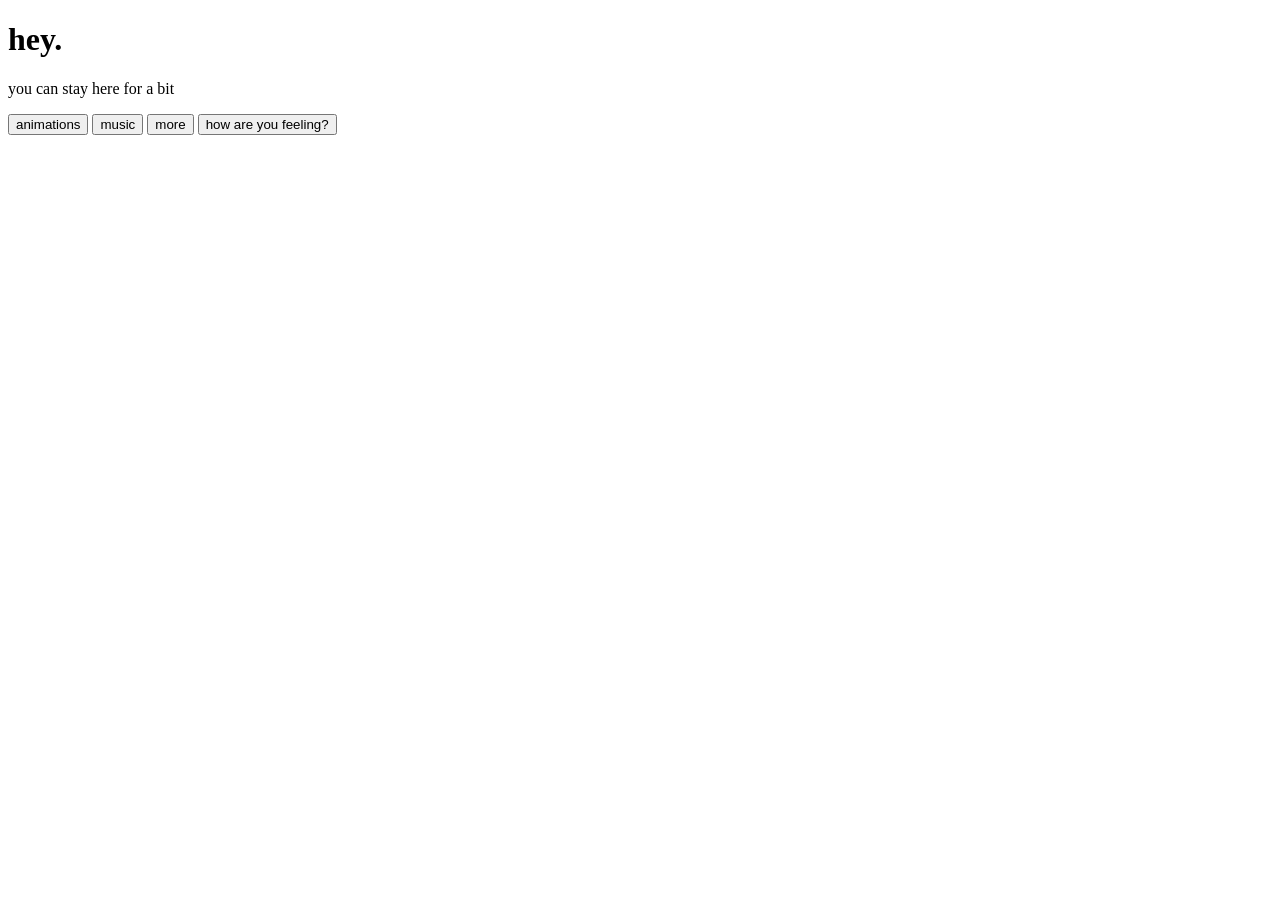
==== index.html @ 17fae6af "Create index.html" ====
<!DOCTYPE html>
<html>
<head>
  <title>somewhere quiet</title>
  <link rel="stylesheet" href="style.css">
</head>

<body>

  <h1>hey.</h1>
  <p>you can stay here for a bit</p>

  <div class="buttons">
    <button onclick="go('animations.html')">animations</button>
    <button onclick="go('music.html')">music</button>
    <button onclick="go('extras.html')">more</button>
    <button onclick="openSupport()">how are you feeling?</button>
  </div>

  <div id="supportBox" class="hidden"></div>

  <script src="script.js"></script>
</body>
</html>
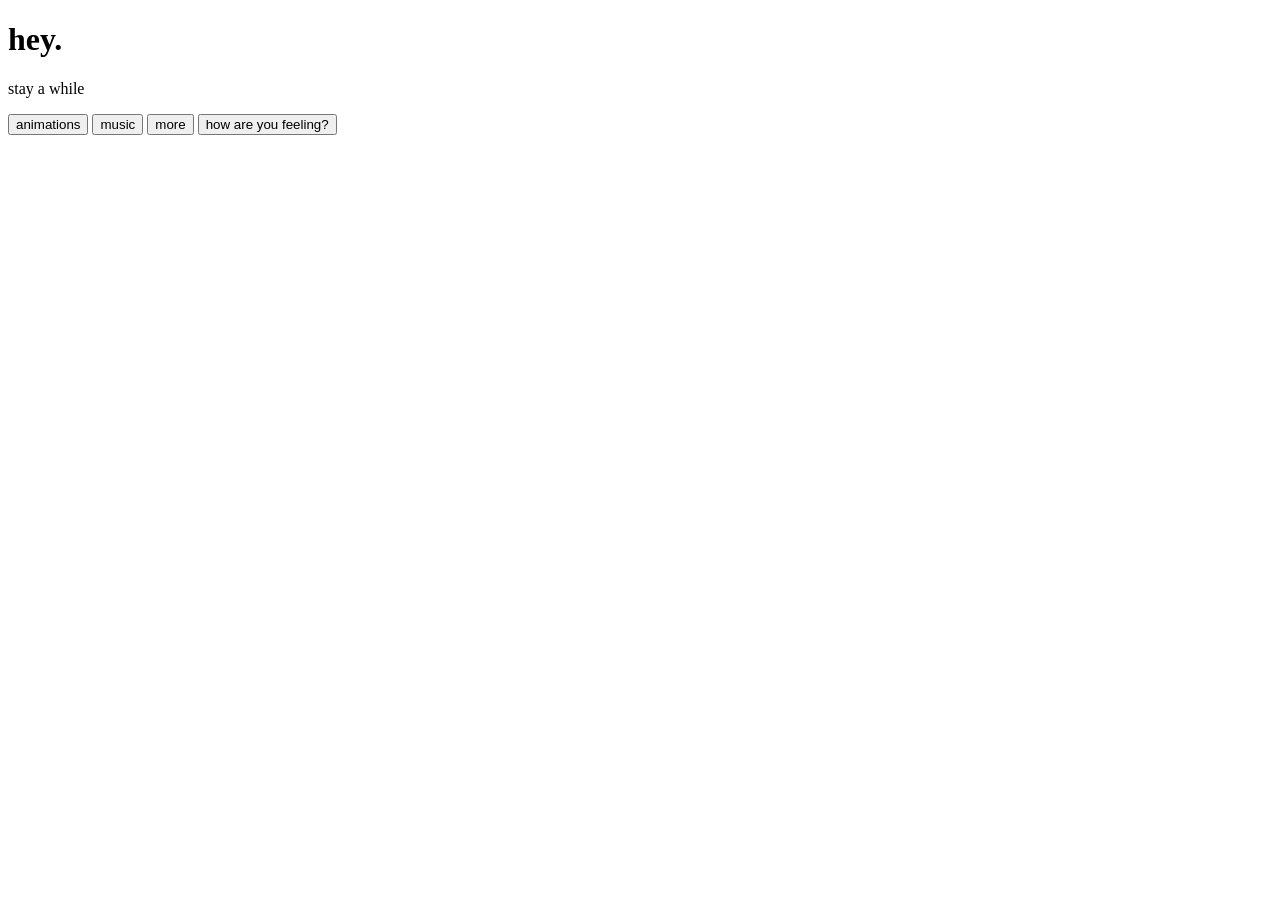
==== commit 0428b903: "Update index.html" ====
--- a/index.html
+++ b/index.html
@@ -8,16 +8,16 @@
 <body>
 
   <h1>hey.</h1>
-  <p>you can stay here for a bit</p>
+  <p>stay a while</p>
 
-  <div class="buttons">
+  <div class="card">
     <button onclick="go('animations.html')">animations</button>
     <button onclick="go('music.html')">music</button>
     <button onclick="go('extras.html')">more</button>
     <button onclick="openSupport()">how are you feeling?</button>
   </div>
 
-  <div id="supportBox" class="hidden"></div>
+  <div id="supportBox"></div>
 
   <script src="script.js"></script>
 </body>
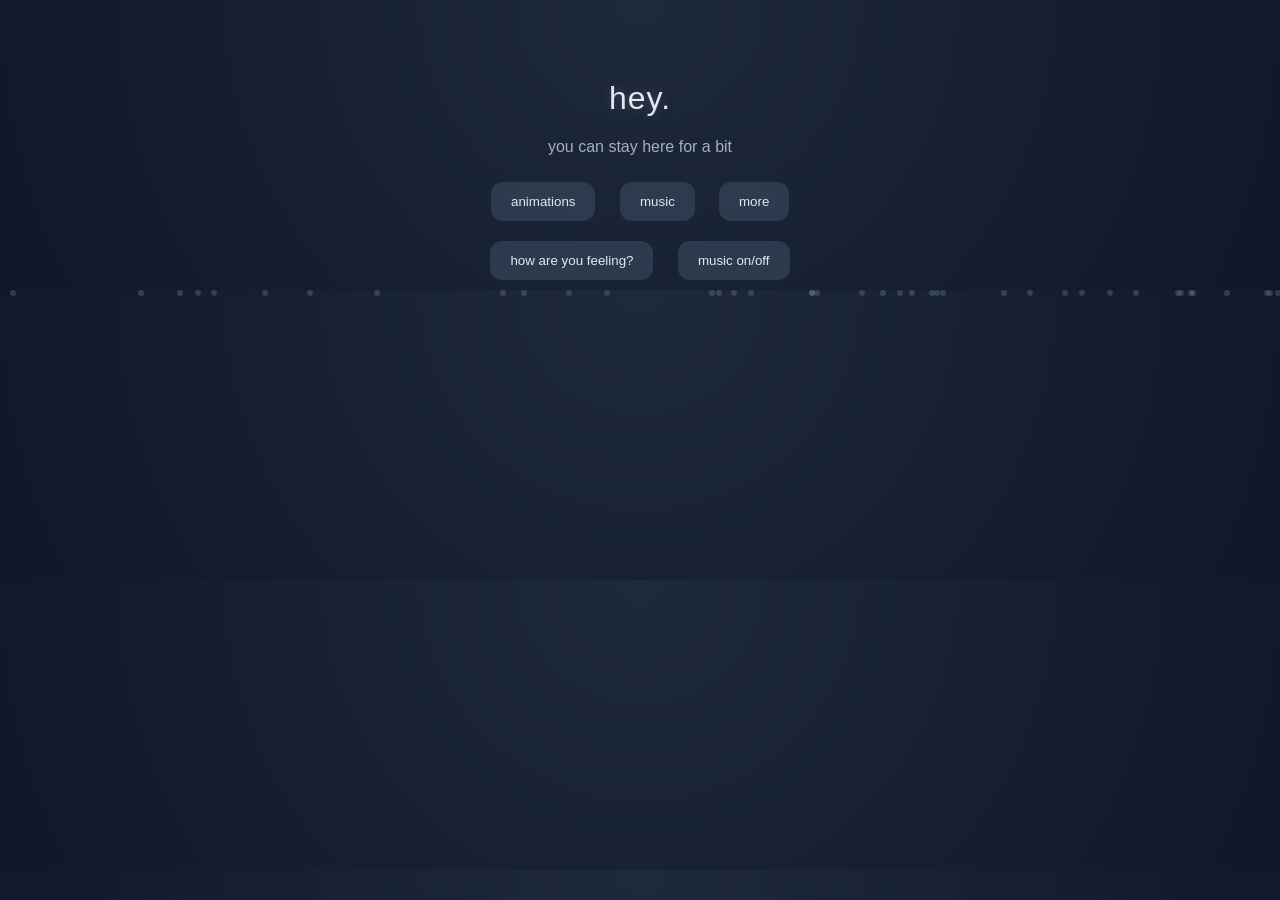
==== commit 2709f668: "Update index.html" ====
--- a/index.html
+++ b/index.html
@@ -7,18 +7,22 @@
 
 <body>
 
+<div class="container">
   <h1>hey.</h1>
-  <p>stay a while</p>
+  <p>you can stay here for a bit</p>
 
-  <div class="card">
-    <button onclick="go('animations.html')">animations</button>
-    <button onclick="go('music.html')">music</button>
-    <button onclick="go('extras.html')">more</button>
-    <button onclick="openSupport()">how are you feeling?</button>
-  </div>
+  <button onclick="go('animations.html')">animations</button>
+  <button onclick="go('music.html')">music</button>
+  <button onclick="go('extras.html')">more</button>
+
+  <br>
+
+  <button onclick="openSupport()">how are you feeling?</button>
+  <button onclick="toggleMusic()">music on/off</button>
 
   <div id="supportBox"></div>
+</div>
 
-  <script src="script.js"></script>
+<script src="script.js"></script>
 </body>
 </html>
--- a/style.css
+++ b/style.css
@@ -0,0 +1,105 @@
+body {
+  margin: 0;
+  background: radial-gradient(circle at top, #1e293b, #0f172a);
+  color: #e2e8f0;
+  font-family: "Segoe UI", Arial, sans-serif;
+  text-align: center;
+  overflow-x: hidden;
+}
+
+/* soft glow title */
+h1 {
+  font-weight: 300;
+  letter-spacing: 1px;
+  margin-top: 80px;
+  text-shadow: 0 0 10px rgba(148, 163, 184, 0.3);
+}
+
+p {
+  opacity: 0.7;
+}
+
+/* buttons */
+button {
+  margin: 10px;
+  padding: 12px 20px;
+  border: none;
+  border-radius: 12px;
+  background: rgba(51, 65, 85, 0.8);
+  color: #e2e8f0;
+  cursor: pointer;
+  backdrop-filter: blur(5px);
+  transition: all 0.25s ease;
+}
+
+button:hover {
+  background: rgba(71, 85, 105, 0.9);
+  transform: scale(1.05);
+}
+
+/* glass card */
+.card {
+  background: rgba(30, 41, 59, 0.6);
+  padding: 20px;
+  margin: 20px auto;
+  width: 80%;
+  max-width: 500px;
+  border-radius: 15px;
+  backdrop-filter: blur(10px);
+  box-shadow: 0 0 20px rgba(0,0,0,0.3);
+}
+
+/* gallery */
+.gallery {
+  display: grid;
+  grid-template-columns: repeat(auto-fit, minmax(200px, 1fr));
+  gap: 20px;
+  padding: 20px;
+}
+
+img {
+  width: 100%;
+  border-radius: 12px;
+  transition: 0.3s;
+}
+
+img:hover {
+  transform: scale(1.05);
+  box-shadow: 0 0 20px rgba(148,163,184,0.3);
+}
+
+/* floating dots */
+.dot {
+  position: absolute;
+  width: 6px;
+  height: 6px;
+  background: #94a3b8;
+  border-radius: 50%;
+  opacity: 0.25;
+  animation: float linear infinite;
+}
+
+@keyframes float {
+  from { transform: translateY(100vh); }
+  to { transform: translateY(-10vh); }
+}
+
+/* fade animation */
+.fade {
+  animation: fadeIn 1s ease;
+}
+
+@keyframes fadeIn {
+  from { opacity: 0; }
+  to { opacity: 1; }
+}
+
+textarea {
+  width: 80%;
+  max-width: 400px;
+  border-radius: 10px;
+  border: none;
+  padding: 10px;
+  background: #1e293b;
+  color: white;
+}
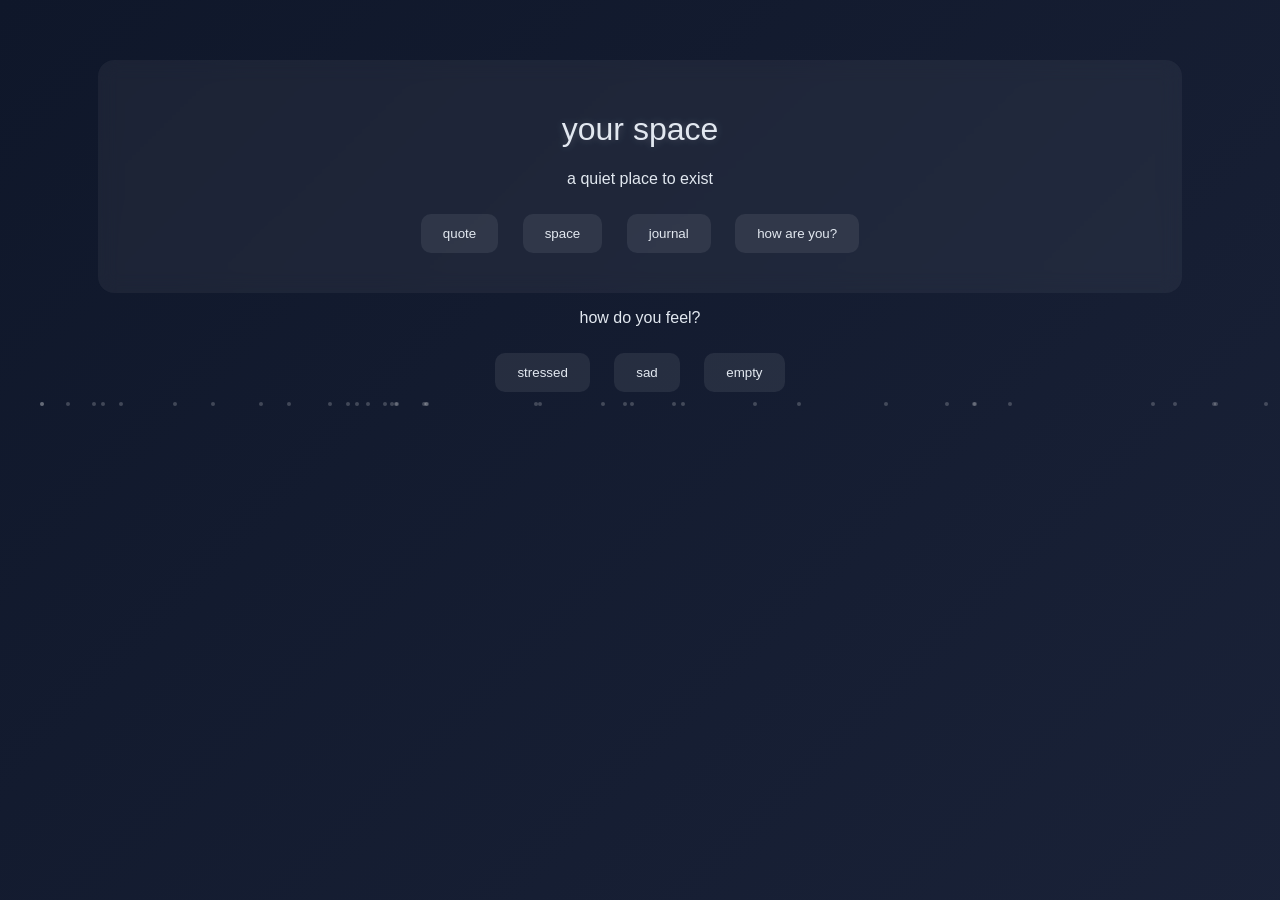
==== commit 8ec7b4b8: "Update index.html" ====
--- a/index.html
+++ b/index.html
@@ -1,26 +1,34 @@
 <!DOCTYPE html>
 <html>
 <head>
-  <title>somewhere quiet</title>
+  <title>home</title>
   <link rel="stylesheet" href="style.css">
 </head>
 
 <body>
 
 <div class="container">
-  <h1>hey.</h1>
-  <p>you can stay here for a bit</p>
 
-  <button onclick="go('animations.html')">animations</button>
-  <button onclick="go('music.html')">music</button>
-  <button onclick="go('extras.html')">more</button>
+  <h1>your space</h1>
+  <p>a quiet place to exist</p>
 
-  <br>
+  <button onclick="go('quote.html')">quote</button>
+  <button onclick="go('game.html')">space</button>
+  <button onclick="go('journal.html')">journal</button>
 
-  <button onclick="openSupport()">how are you feeling?</button>
-  <button onclick="toggleMusic()">music on/off</button>
+  <button onclick="openMood()">how are you?</button>
 
-  <div id="supportBox"></div>
+</div>
+
+<!-- mood popup -->
+<div id="moodBox" class="hidden">
+  <p>how do you feel?</p>
+
+  <button onclick="handleMood('stressed')">stressed</button>
+  <button onclick="handleMood('sad')">sad</button>
+  <button onclick="handleMood('empty')">empty</button>
+
+  <div id="moodResponse"></div>
 </div>
 
 <script src="script.js"></script>
--- a/style.css
+++ b/style.css
@@ -1,105 +1,80 @@
 body {
   margin: 0;
-  background: radial-gradient(circle at top, #1e293b, #0f172a);
+  font-family: 'Segoe UI', sans-serif;
   color: #e2e8f0;
-  font-family: "Segoe UI", Arial, sans-serif;
   text-align: center;
   overflow-x: hidden;
+
+  background: linear-gradient(-45deg, #0f172a, #1e293b, #1a2238, #0f172a);
+  background-size: 400% 400%;
+  animation: gradientMove 20s ease infinite;
 }
 
-/* soft glow title */
+@keyframes gradientMove {
+  0% { background-position: 0% 50%; }
+  50% { background-position: 100% 50%; }
+  100% { background-position: 0% 50%; }
+}
+
+.container {
+  background: rgba(255,255,255,0.05);
+  backdrop-filter: blur(10px);
+  padding: 30px;
+  border-radius: 16px;
+  width: 80%;
+  margin: auto;
+  margin-top: 60px;
+}
+
 h1 {
   font-weight: 300;
-  letter-spacing: 1px;
-  margin-top: 80px;
-  text-shadow: 0 0 10px rgba(148, 163, 184, 0.3);
+  text-shadow: 0 0 10px rgba(255,255,255,0.2);
 }
 
-p {
-  opacity: 0.7;
-}
-
-/* buttons */
 button {
   margin: 10px;
-  padding: 12px 20px;
+  padding: 12px 22px;
+  border-radius: 10px;
   border: none;
-  border-radius: 12px;
-  background: rgba(51, 65, 85, 0.8);
+  background: rgba(255,255,255,0.08);
   color: #e2e8f0;
   cursor: pointer;
-  backdrop-filter: blur(5px);
-  transition: all 0.25s ease;
+  transition: 0.3s;
 }
 
 button:hover {
-  background: rgba(71, 85, 105, 0.9);
+  background: rgba(255,255,255,0.2);
   transform: scale(1.05);
 }
 
-/* glass card */
-.card {
-  background: rgba(30, 41, 59, 0.6);
-  padding: 20px;
-  margin: 20px auto;
-  width: 80%;
-  max-width: 500px;
-  border-radius: 15px;
-  backdrop-filter: blur(10px);
-  box-shadow: 0 0 20px rgba(0,0,0,0.3);
-}
-
-/* gallery */
 .gallery {
   display: grid;
   grid-template-columns: repeat(auto-fit, minmax(200px, 1fr));
   gap: 20px;
-  padding: 20px;
 }
 
-img {
+.gallery img {
   width: 100%;
   border-radius: 12px;
-  transition: 0.3s;
+  transition: 0.4s;
 }
 
-img:hover {
+.gallery img:hover {
   transform: scale(1.05);
-  box-shadow: 0 0 20px rgba(148,163,184,0.3);
 }
 
-/* floating dots */
-.dot {
-  position: absolute;
-  width: 6px;
-  height: 6px;
-  background: #94a3b8;
+/* particles */
+.particle {
+  position: fixed;
+  width: 4px;
+  height: 4px;
+  background: white;
+  opacity: 0.2;
   border-radius: 50%;
-  opacity: 0.25;
-  animation: float linear infinite;
+  animation: float 10s linear infinite;
 }
 
 @keyframes float {
   from { transform: translateY(100vh); }
   to { transform: translateY(-10vh); }
 }
-
-/* fade animation */
-.fade {
-  animation: fadeIn 1s ease;
-}
-
-@keyframes fadeIn {
-  from { opacity: 0; }
-  to { opacity: 1; }
-}
-
-textarea {
-  width: 80%;
-  max-width: 400px;
-  border-radius: 10px;
-  border: none;
-  padding: 10px;
-  background: #1e293b;
-  color: white;
-}
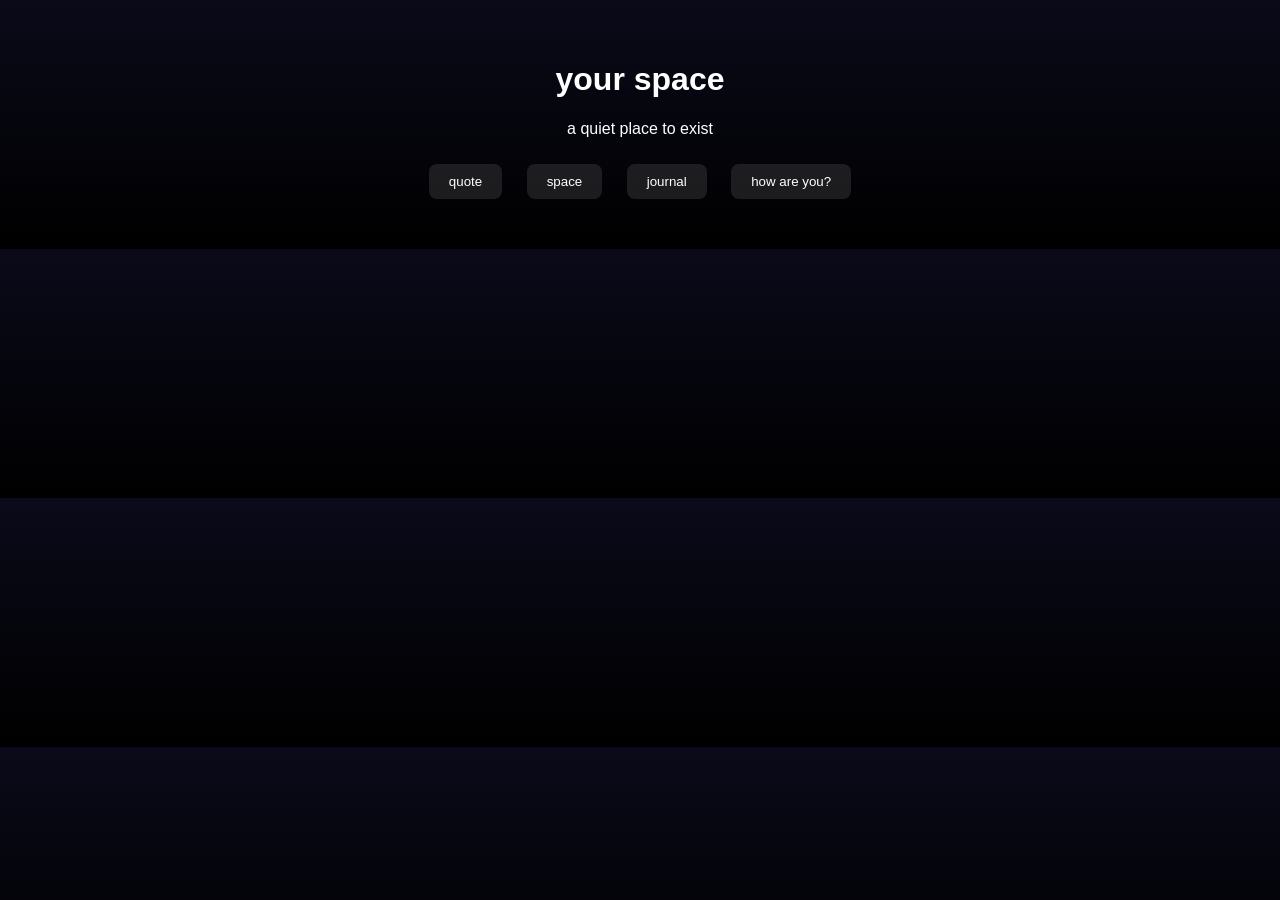
==== commit cb393f2a: "Update index.html" ====
--- a/index.html
+++ b/index.html
@@ -24,9 +24,19 @@
 <div id="moodBox" class="hidden">
   <p>how do you feel?</p>
 
+ <div id="moodBox" class="hidden">
+  <p>how do you feel?</p>
+
   <button onclick="handleMood('stressed')">stressed</button>
   <button onclick="handleMood('sad')">sad</button>
   <button onclick="handleMood('empty')">empty</button>
+  <button onclick="handleMood('tired')">tired</button>
+  <button onclick="handleMood('lonely')">lonely</button>
+  <button onclick="handleMood('overwhelmed')">overwhelmed</button>
+  <button onclick="handleMood('fine')">fine</button> 
+
+  <div id="moodResponse"></div>
+</div>
 
   <div id="moodResponse"></div>
 </div>
--- a/style.css
+++ b/style.css
@@ -1,80 +1,73 @@
 body {
   margin: 0;
-  font-family: 'Segoe UI', sans-serif;
-  color: #e2e8f0;
+  font-family: sans-serif;
+  background: linear-gradient(#0a0a1a, #000);
+  color: white;
   text-align: center;
-  overflow-x: hidden;
-
-  background: linear-gradient(-45deg, #0f172a, #1e293b, #1a2238, #0f172a);
-  background-size: 400% 400%;
-  animation: gradientMove 20s ease infinite;
-}
-
-@keyframes gradientMove {
-  0% { background-position: 0% 50%; }
-  50% { background-position: 100% 50%; }
-  100% { background-position: 0% 50%; }
 }
 
 .container {
-  background: rgba(255,255,255,0.05);
-  backdrop-filter: blur(10px);
-  padding: 30px;
-  border-radius: 16px;
-  width: 80%;
-  margin: auto;
-  margin-top: 60px;
-}
-
-h1 {
-  font-weight: 300;
-  text-shadow: 0 0 10px rgba(255,255,255,0.2);
+  padding: 40px;
 }
 
 button {
   margin: 10px;
-  padding: 12px 22px;
-  border-radius: 10px;
+  padding: 10px 20px;
+  background: rgba(255,255,255,0.1);
   border: none;
-  background: rgba(255,255,255,0.08);
-  color: #e2e8f0;
+  border-radius: 8px;
+  color: white;
   cursor: pointer;
-  transition: 0.3s;
 }
 
 button:hover {
   background: rgba(255,255,255,0.2);
-  transform: scale(1.05);
 }
 
-.gallery {
-  display: grid;
-  grid-template-columns: repeat(auto-fit, minmax(200px, 1fr));
-  gap: 20px;
+.hidden {
+  display: none;
 }
 
-.gallery img {
-  width: 100%;
-  border-radius: 12px;
-  transition: 0.4s;
+#moodBox {
+  margin-top: 20px;
 }
 
-.gallery img:hover {
-  transform: scale(1.05);
+.quoteBox {
+  margin-top: 30px;
+  padding: 25px;
+  background: rgba(255,255,255,0.05);
+  border-radius: 12px;
 }
 
-/* particles */
-.particle {
-  position: fixed;
-  width: 4px;
-  height: 4px;
-  background: white;
-  opacity: 0.2;
-  border-radius: 50%;
-  animation: float 10s linear infinite;
+textarea {
+  width: 80%;
+  height: 200px;
+  background: rgba(255,255,255,0.05);
+  border: none;
+  color: white;
+  padding: 10px;
+  border-radius: 8px;
+}
+
+/* GAME */
+
+#gameArea {
+  position: relative;
+  width: 100%;
+  height: 400px;
+  background: radial-gradient(circle, #0a0a1a, #000);
+  border-radius: 12px;
+  overflow: hidden;
+}
+
+.star {
+  position: absolute;
+  font-size: 20px;
+  cursor: pointer;
+  animation: float 6s linear infinite;
 }
 
 @keyframes float {
-  from { transform: translateY(100vh); }
-  to { transform: translateY(-10vh); }
+  from { transform: translateY(0); }
+  to { transform: translateY(-500px); }
 }
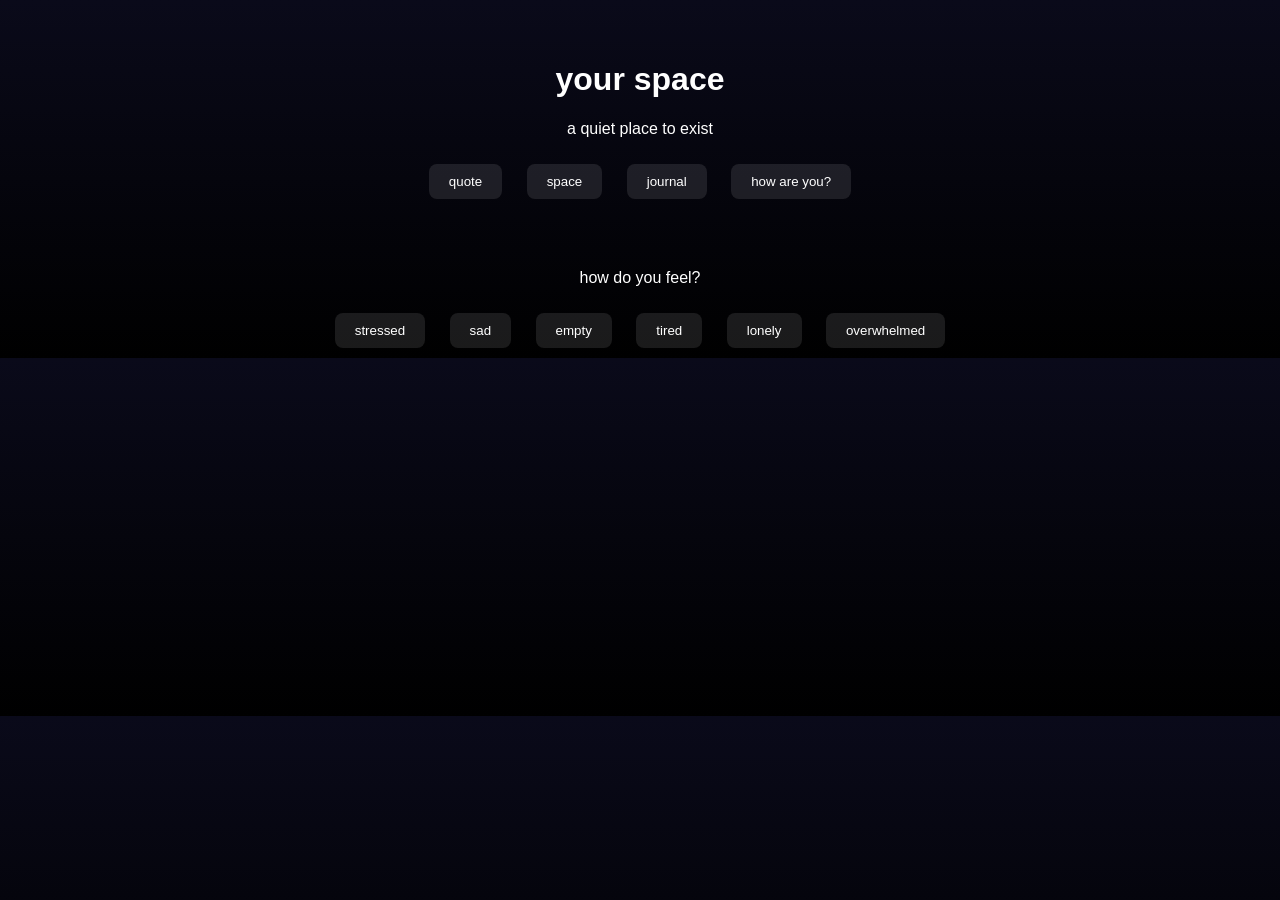
==== commit f27b5af3: "Update index.html" ====
--- a/index.html
+++ b/index.html
@@ -21,10 +21,7 @@
 </div>
 
 <!-- mood popup -->
-<div id="moodBox" class="hidden">
-  <p>how do you feel?</p>
-
- <div id="moodBox" class="hidden">
+<div id="moodBox" >
   <p>how do you feel?</p>
 
   <button onclick="handleMood('stressed')">stressed</button>
@@ -33,10 +30,6 @@
   <button onclick="handleMood('tired')">tired</button>
   <button onclick="handleMood('lonely')">lonely</button>
   <button onclick="handleMood('overwhelmed')">overwhelmed</button>
-  <button onclick="handleMood('fine')">fine</button> 
-
-  <div id="moodResponse"></div>
-</div>
 
   <div id="moodResponse"></div>
 </div>
--- a/style.css
+++ b/style.css
@@ -71,3 +71,19 @@
   from { transform: translateY(0); }
   to { transform: translateY(-500px); }
 }
+
+.quotePopup {
+  position: fixed;
+  bottom: 20px;
+  left: 50%;
+  transform: translateX(-50%);
+
+  background: rgba(255,255,255,0.1);
+  padding: 15px 25px;
+  border-radius: 10px;
+
+  backdrop-filter: blur(10px);
+  animation: fadeIn 0.5s ease;
+
+  font-size: 16px;
+}
